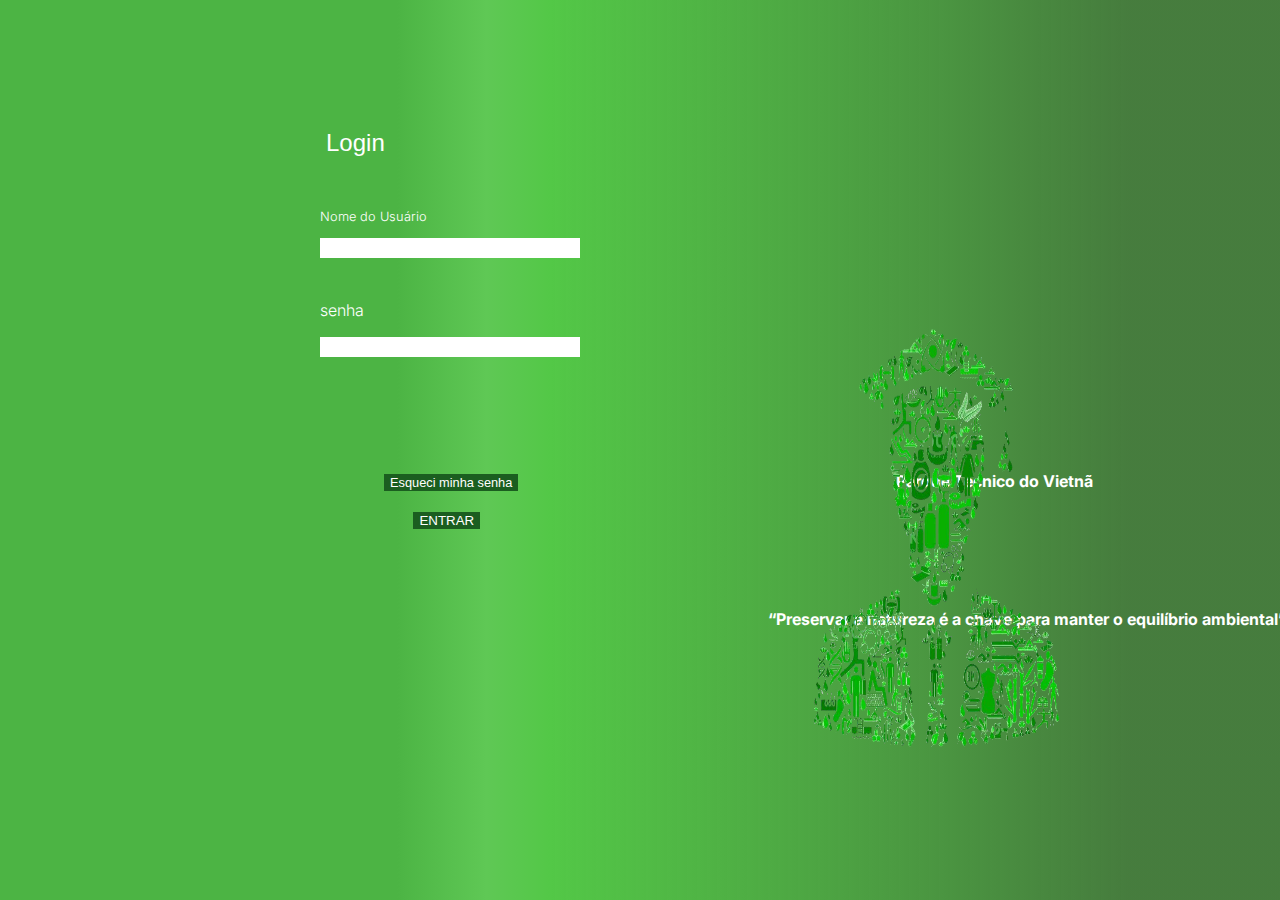
==== index.html @ 0c486274 "atualizando" ====
<!DOCTYPE html>
<html lang="en">

<head>
    <meta charset="UTF-8">
    <meta http-equiv="X-UA-Compatible" content="IE=edge">
    <link rel="stylesheet" href="css/sobre.css">
    <link href="https://fonts.googleapis.com/css2?family=Inter&family=Oswald:wght@500&display=swap" rel="stylesheet">
    <meta name="viewport" content="width=device-width, initial-scale=1.0">
    <title>Parque tecnico vietna</title>
</head>

<body>
    <section>
        <header id="ademar-vai-colocar"></header>
    </section>
    <section id="home"></section>
    <section id="tela-de-login-GABI " class="fundo">

        <button class="login-0 botao">Login</button>
        <article>
            <p class="usuario">Nome do Usuário</p>
            <input type="text" class="usuario-1">
            <p class="senha">senha</p>
            <input type="text" class="senha-1">
        </article>
        <article>
            <button class="esqueci-senha "> Esqueci minha senha</button>
        </article>
        <button class=" entrar-botao">ENTRAR</button>
        <article>
            <h1 class="logo-0">Parque Técnico do Vietnã</h1>
            <h2 class="logo-1">“Preservar a natureza é a chave para manter o equilíbrio ambiental”</h2>
        </article>
        <figure>
            <img class="imagem" src="IMG/logo-aluno.png">
        </figure>


    </section>
    <section id="tela-de-cadastro"></section>
    <section id="fale-conosco"></section>
    <section id="onde-estamos"></section>
    <section id="projetos/comentarios"></section>
    <section id="chat-online"></section>
    <section id="sobre"></section>


</body>



</html>
---- css/sobre.css ----
body {
    box-sizing: border-box;
    margin: 0;
    padding: 0;
    font-size: 100%;
    border: none;
    outline: none;
    font-family: inter;
    font-weight: 300;
    width: 100%;
    height: 100%;
    background: rgb(76, 180, 68);
    background: linear-gradient(90deg, rgba(76, 180, 68, 1) 31%, rgba(95, 200, 85, 1) 38%, rgba(83, 200, 71, 1) 43%, rgba(17, 87, 6, 0.7766456924566701) 88%);
    font-size: 16px;
}

.botao {
    background: rgb(76, 180, 68);
    border: none;
}

.login-0 {
    position: relative;
    left: 25vw;
    top: 10vw;
    font-size: 1.5rem;
    color: white;
}

.usuario {
    position: relative;
    top: 13vw;
    font-size: 1vw;
    color: white;
    left: 25%;
    width: 20%;
}

.usuario-1 {
    position: relative;
    top: 13vw;
    font-size: 1rem;
    color: black;
    border: none;
    left: 25%;
    width: 20%;
}


.senha {
    position: relative;
    top: 15vw;
    font-size: 1rem;
    color: white;
    border: none;
    left: 25%;
    width: 20%;
}

.senha-1 {
    position: relative;
    top: 15vw;
    font-size: 1rem;
    color: black;
    border: none;
    left: 25%;
    width: 20%;
}

.esqueci-senha {
    position: relative;
    left: 30vw;
    top: 34vh;
    font-size: 0.8rem;
    color: white;
    border: none;
    background-color: #1B5E20;

}

.entrar-botao {
    position: relative;
    left: 32.3vw;
    top: 36vh;
    color: white;
    border: none;
    background-color: #1B5E20;
}

.logo-0 {
    position: relative;
    left: 70vw;
    top: 20vw;
    font-size: 1rem;
    color: white;
}

.logo-1 {
    position: relative;
    left: 60vw;
    top: 40vh;
    font-size: 1rem;
    color: white;
}

.imagem {
    position: relative;
    left: 60vw;
    top: 2vh;
    width: 20vw;
    height: 50vh;
}
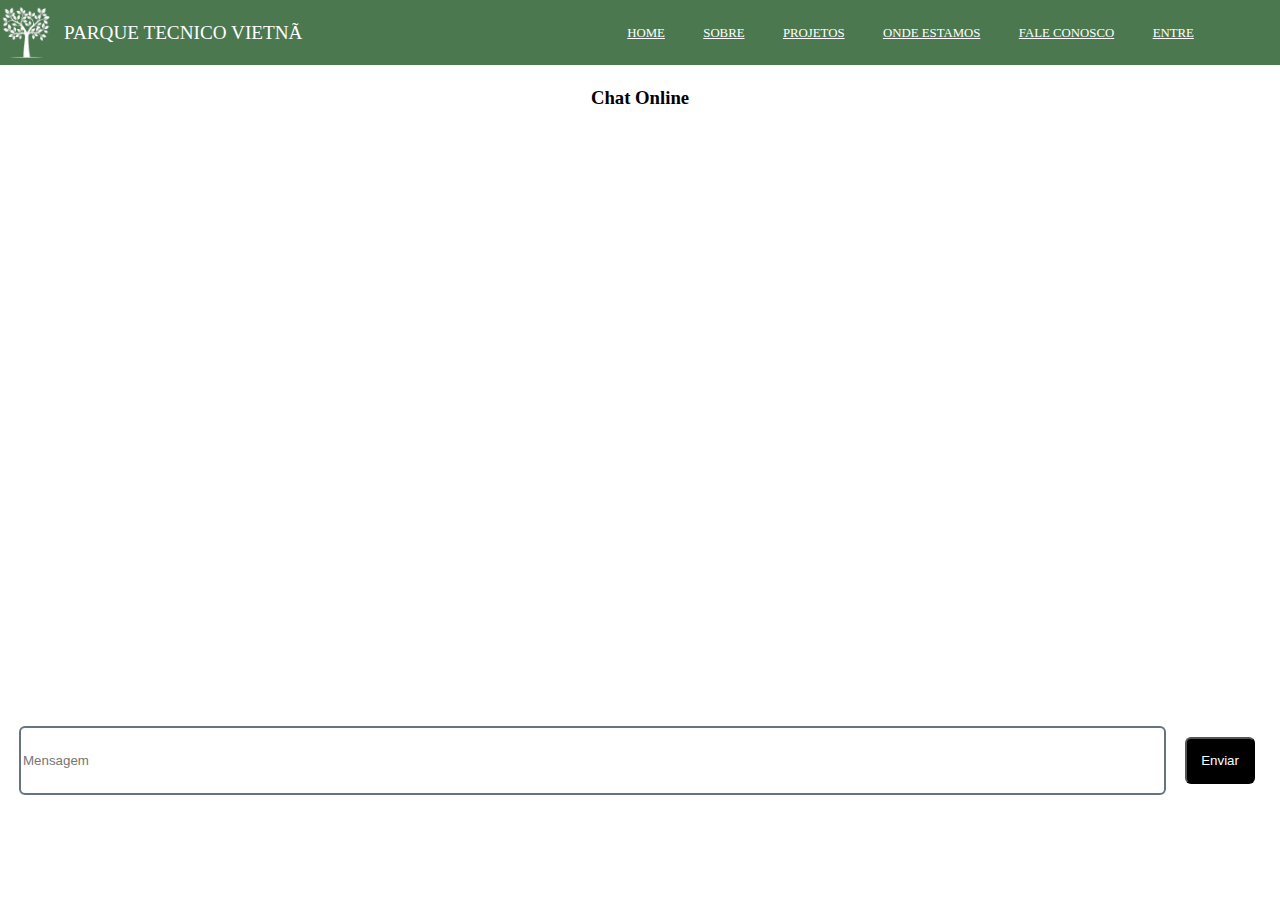
==== commit 0f9a6309: "chat online" ====
--- a/index.html
+++ b/index.html
@@ -1,53 +1,40 @@
 <!DOCTYPE html>
-<html lang="en">
+<html lang="pt-br">
 
 <head>
     <meta charset="UTF-8">
     <meta http-equiv="X-UA-Compatible" content="IE=edge">
-    <link rel="stylesheet" href="css/sobre.css">
-    <link href="https://fonts.googleapis.com/css2?family=Inter&family=Oswald:wght@500&display=swap" rel="stylesheet">
+    <link rel="stylesheet" href="css/index.css">
+    <link href="https://fonts.googleapis.com/css2?family=Inter&family=Montserrat&display=swap" rel="stylesheet">
     <meta name="viewport" content="width=device-width, initial-scale=1.0">
     <title>Parque tecnico vietna</title>
 </head>
-
 <body>
     <section>
-        <header id="ademar-vai-colocar"></header>
+        <header>
+            <nav>
+                <img class="logo-nav" src="IMG/logo-arvore.png">
+                <p class="txt-nav">PARQUE TECNICO VIETNÃ</p>
+                <p class="home-nav">HOME</p>
+                <p class="sobre-nav">SOBRE</p>
+                <p class="projetos-nav">PROJETOS</p>
+                <p class="onde-nav">ONDE ESTAMOS</p>
+                <p class="fale-nav">FALE CONOSCO</p>
+                <p class="cadastro-nav">ENTRE</p>
+            </nav>
+        </header>
     </section>
-    <section id="home"></section>
-    <section id="tela-de-login-GABI " class="fundo">
-
-        <button class="login-0 botao">Login</button>
-        <article>
-            <p class="usuario">Nome do Usuário</p>
-            <input type="text" class="usuario-1">
-            <p class="senha">senha</p>
-            <input type="text" class="senha-1">
+    <section id="chat-online">
+        <article class="header-chat">
+            <h1>Chat Online</h1>
         </article>
-        <article>
-            <button class="esqueci-senha "> Esqueci minha senha</button>
+        <article class="fundo-chat">    
         </article>
-        <button class=" entrar-botao">ENTRAR</button>
-        <article>
-            <h1 class="logo-0">Parque Técnico do Vietnã</h1>
-            <h2 class="logo-1">“Preservar a natureza é a chave para manter o equilíbrio ambiental”</h2>
+        <article class="barra-mensagem">
+            <input class="input-chat" type="text" placeholder="Mensagem">
+            <button class="enviar-chat">Enviar</button> 
         </article>
-        <figure>
-            <img class="imagem" src="IMG/logo-aluno.png">
-        </figure>
-
-
     </section>
-    <section id="tela-de-cadastro"></section>
-    <section id="fale-conosco"></section>
-    <section id="onde-estamos"></section>
-    <section id="projetos/comentarios"></section>
-    <section id="chat-online"></section>
     <section id="sobre"></section>
-
-
 </body>
-
-
-
 </html>--- a/css/index.css
+++ b/css/index.css
@@ -0,0 +1,136 @@
+body {
+    margin: 0%;
+    width: 100%;
+    height: 100%;
+    background-color:#ffffff;
+    /*background-color: #D2FAC3;*/
+}
+header {
+    width: 100vw;
+    height: 5vh;
+    background-color: #4B784F;
+}
+nav{    
+
+    background-color: #4B784F;
+    width: 100%;
+    display: flex;
+    position: fixed;
+    z-index: 99;
+    color: white;
+
+}
+.logo-nav
+{
+    width: 4vw;
+    left: 15px;
+}
+.txt-nav{
+    width: 30vw;
+    position: relative;
+    left: 1vw;
+    top: 0.2vw;
+    font-size: 1.5vw;
+}
+.home-nav
+{
+    position: relative;
+    top: 1vw;
+    left: 15vw;
+    font-size: 1vw;
+    text-decoration-line: underline;
+
+}
+.sobre-nav{
+    position: relative;
+    top: 1vw;
+    left: 18vw;
+    font-size: 1vw;
+    text-decoration-line: underline;
+
+}
+.projetos-nav
+{
+    position: relative;
+    top: 1vw;
+    left: 21vw;
+    font-size: 1vw;
+    text-decoration-line: underline;
+
+}
+.onde-nav{
+    position: relative;
+    top: 1vw;
+    left: 24vw;
+    font-size: 1vw;
+    text-decoration-line: underline;
+
+}
+.fale-nav
+{
+    position: relative;
+    top: 1vw;
+    left: 27vw;
+    font-size: 1vw;
+    text-decoration-line: underline;
+}
+.cadastro-nav{
+    position: relative;
+    top: 1vw;
+    left: 30vw;
+    font-size: 1vw;
+    text-decoration-line: underline;
+}
+#chat-online h1{
+    display: flex;
+    justify-content: space-around;
+}
+.chat-inicio{
+    justify-content: center;
+    display: flex;
+    
+}
+.fundo-chat{
+    display: flex;
+    height: 80.5vh;
+    width: 100%;
+    background-color: #ffffff;
+}
+.barra-mensagem{
+    display: flex;
+    flex-direction: row;
+    align-items: center;
+    padding: 12px 0px;
+    gap: 0px;
+    position: absolute;
+    width: 100vw;
+    height: 64px;
+    left: 0px;
+    top: 512px;
+}
+.input-chat{
+    width: 89vw;
+    height: 7vh;
+    margin: 19px;
+    border-radius: 6px; 
+    border-color: rgb(103, 115, 128);
+    border-style: solid;
+}
+.enviar-chat{
+    background: #000000;
+    border-radius: 6px;
+    color: #ffffff;
+    padding: 14px;
+}
+@media screen and (min-width: 601px){
+    
+    .header-chat h1{
+        margin-top: 42px;
+        font-size: 1.17em;  
+      }
+}
+@media screen and (min-width:1280px)and (min-height:800px){
+    .barra-mensagem{
+        top:716px;
+    }
+}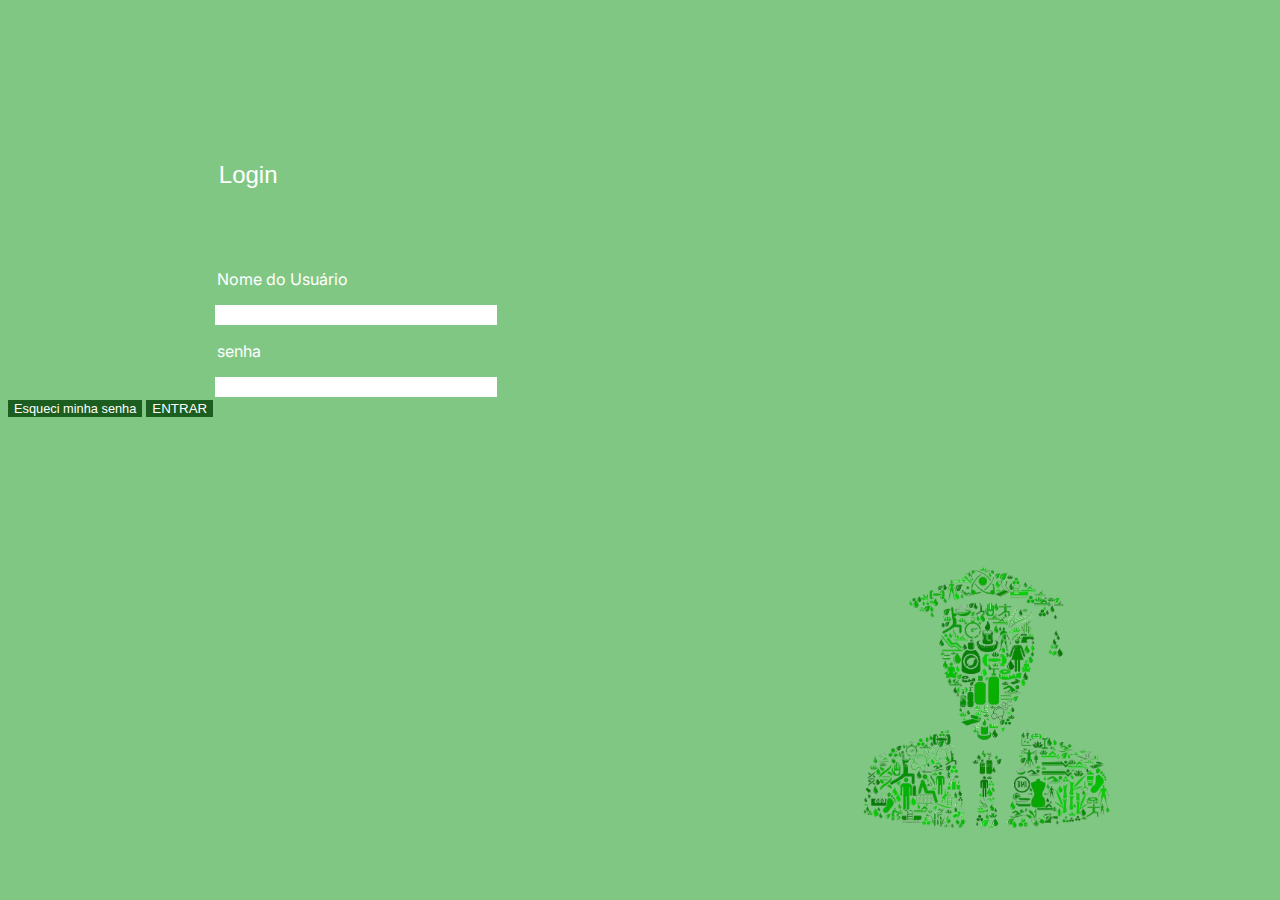
==== commit 08d5197b: "tentativas" ====
--- a/index.html
+++ b/index.html
@@ -1,40 +1,57 @@
 <!DOCTYPE html>
-<html lang="pt-br">
+<html lang="pt-BR">
 
 <head>
     <meta charset="UTF-8">
     <meta http-equiv="X-UA-Compatible" content="IE=edge">
-    <link rel="stylesheet" href="css/index.css">
-    <link href="https://fonts.googleapis.com/css2?family=Inter&family=Montserrat&display=swap" rel="stylesheet">
+    <link rel="stylesheet" href="css/sobre.css">
+    <link href="https://fonts.googleapis.com/css2?family=Inter&family=Oswald:wght@500&display=swap" rel="stylesheet">
     <meta name="viewport" content="width=device-width, initial-scale=1.0">
     <title>Parque tecnico vietna</title>
 </head>
+
 <body>
     <section>
-        <header>
-            <nav>
-                <img class="logo-nav" src="IMG/logo-arvore.png">
-                <p class="txt-nav">PARQUE TECNICO VIETNÃ</p>
-                <p class="home-nav">HOME</p>
-                <p class="sobre-nav">SOBRE</p>
-                <p class="projetos-nav">PROJETOS</p>
-                <p class="onde-nav">ONDE ESTAMOS</p>
-                <p class="fale-nav">FALE CONOSCO</p>
-                <p class="cadastro-nav">ENTRE</p>
-            </nav>
-        </header>
+        <header id="ademar-vai-colocar"></header>
     </section>
-    <section id="chat-online">
-        <article class="header-chat">
-            <h1>Chat Online</h1>
+
+
+
+    <section id="home"></section>
+    <section id="tela-de-login-GABI" class="fundo">
+        <article class="container-1">
+            <button class=" botao">Login</button>
         </article>
-        <article class="fundo-chat">    
+        <article class="container-2">
+            <p class="usuario">Nome do Usuário</p>
+            <input type="text" class="usuario-1">
+            <p class="senha">senha</p>
+            <input type="text" class="senha-1">
         </article>
-        <article class="barra-mensagem">
-            <input class="input-chat" type="text" placeholder="Mensagem">
-            <button class="enviar-chat">Enviar</button> 
+        <article class="container-">
+            <button class="esqueci-senha "> Esqueci minha senha</button>
+            <button class=" entrar-botao">ENTRAR</button>
         </article>
+        <!-- <article>
+             <h1 class="logo-0">Parque Técnico do Vietnã</h1>
+            <h2 class="logo-1">“Preservar a natureza é a chave para manter o equilíbrio ambiental”</h2>
+        </article>-->
+        <figure class="container-0">
+            <img class="img" src="IMG/logo-aluno.png">
+        </figure>
+
+
     </section>
+    <section id="tela-de-cadastro"></section>
+    <section id="fale-conosco"></section>
+    <section id="onde-estamos"></section>
+    <section id="projetos/comentarios"></section>
+    <section id="chat-online"></section>
     <section id="sobre"></section>
+
+
 </body>
+
+
+
 </html>--- a/css/sobre.css
+++ b/css/sobre.css
@@ -0,0 +1,124 @@
+body {
+    box-sizing: border-box;
+    font-family: inter;
+    background: #81C784;
+
+}
+
+.container-1 {
+    display: flex;
+    flex-direction: row;
+    align-items: center;
+    justify-content: center;
+
+}
+
+.botao {
+    background: #81C784;
+    border: none;
+    color: white;
+    font-size: 1.5rem;
+    margin-top: 12%;
+    margin-right: 62%;
+}
+
+.container-2 {
+    display: flex;
+    flex-direction: column;
+    align-items: center;
+    justify-content: center;
+    margin-top: 5%;
+    margin-right: 45%;
+}
+
+.usuario {
+    font-size: 1rem;
+    color: white;
+    width: 40%;
+}
+
+.usuario-1 {
+    font-size: 1rem;
+    color: black;
+    border: none;
+    width: 40%;
+}
+
+.senha {
+    font-size: 1rem;
+    color: white;
+    border: none;
+    width: 40%;
+}
+
+.senha-1 {
+    font-size: 1rem;
+    color: black;
+    border: none;
+    width: 40%;
+}
+
+.container-3 {
+    display: flex;
+    flex-direction: column;
+    align-items: center;
+    justify-content: center;
+
+}
+
+.esqueci-senha {
+
+    left: 30vw;
+    top: 34vh;
+    font-size: 0.8rem;
+    color: white;
+    border: none;
+    background-color: #1B5E20;
+
+}
+
+.entrar-botao {
+
+    left: 23.5vw;
+    top: 39vh;
+    color: white;
+    border: none;
+    background-color: #1B5E20;
+}
+
+.logo-0 {
+
+    left: 70vw;
+    top: 20vw;
+    font-size: 1rem;
+    color: white;
+}
+
+.logo-1 {
+
+    left: 60vw;
+    top: 40vh;
+    font-size: 1rem;
+    color: white;
+}
+
+.container-0 {
+    display: flex;
+    flex-direction: row;
+    justify-content: flex-end;
+    align-items: center;
+}
+
+.img {
+    margin-top: 10%;
+    margin-right: 10%;
+    width: 20vw;
+
+}
+
+/*MOBILE
+@media(max-width:375px) {
+    .container-0 {
+        justify-content: center;
+    }
+}*/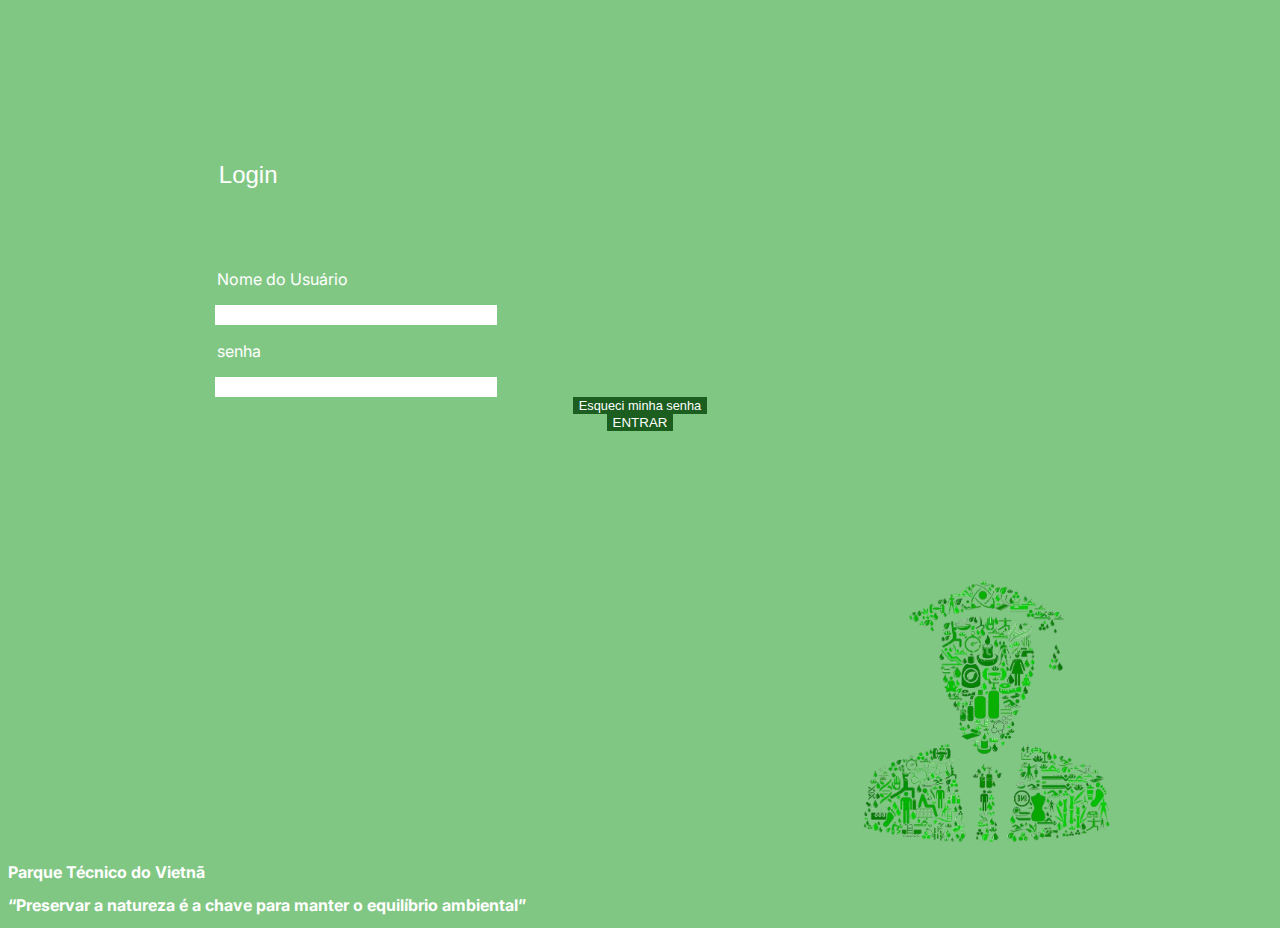
==== commit bd7839b5: ",,," ====
--- a/index.html
+++ b/index.html
@@ -18,27 +18,33 @@
 
 
     <section id="home"></section>
-    <section id="tela-de-login-GABI" class="fundo">
+    <section id="tela-de-login-GABI">
+
         <article class="container-1">
             <button class=" botao">Login</button>
         </article>
+
         <article class="container-2">
             <p class="usuario">Nome do Usuário</p>
             <input type="text" class="usuario-1">
             <p class="senha">senha</p>
             <input type="text" class="senha-1">
         </article>
-        <article class="container-">
+
+        <article class="container-3">
             <button class="esqueci-senha "> Esqueci minha senha</button>
             <button class=" entrar-botao">ENTRAR</button>
         </article>
-        <!-- <article>
-             <h1 class="logo-0">Parque Técnico do Vietnã</h1>
-            <h2 class="logo-1">“Preservar a natureza é a chave para manter o equilíbrio ambiental”</h2>
-        </article>-->
+
         <figure class="container-0">
             <img class="img" src="IMG/logo-aluno.png">
         </figure>
+
+        <article class="container-4">
+            <h1 class="logo-0">Parque Técnico do Vietnã</h1>
+            <h2 class="logo-1">“Preservar a natureza é a chave para manter o equilíbrio ambiental”</h2>
+        </article>
+
 
 
     </section>
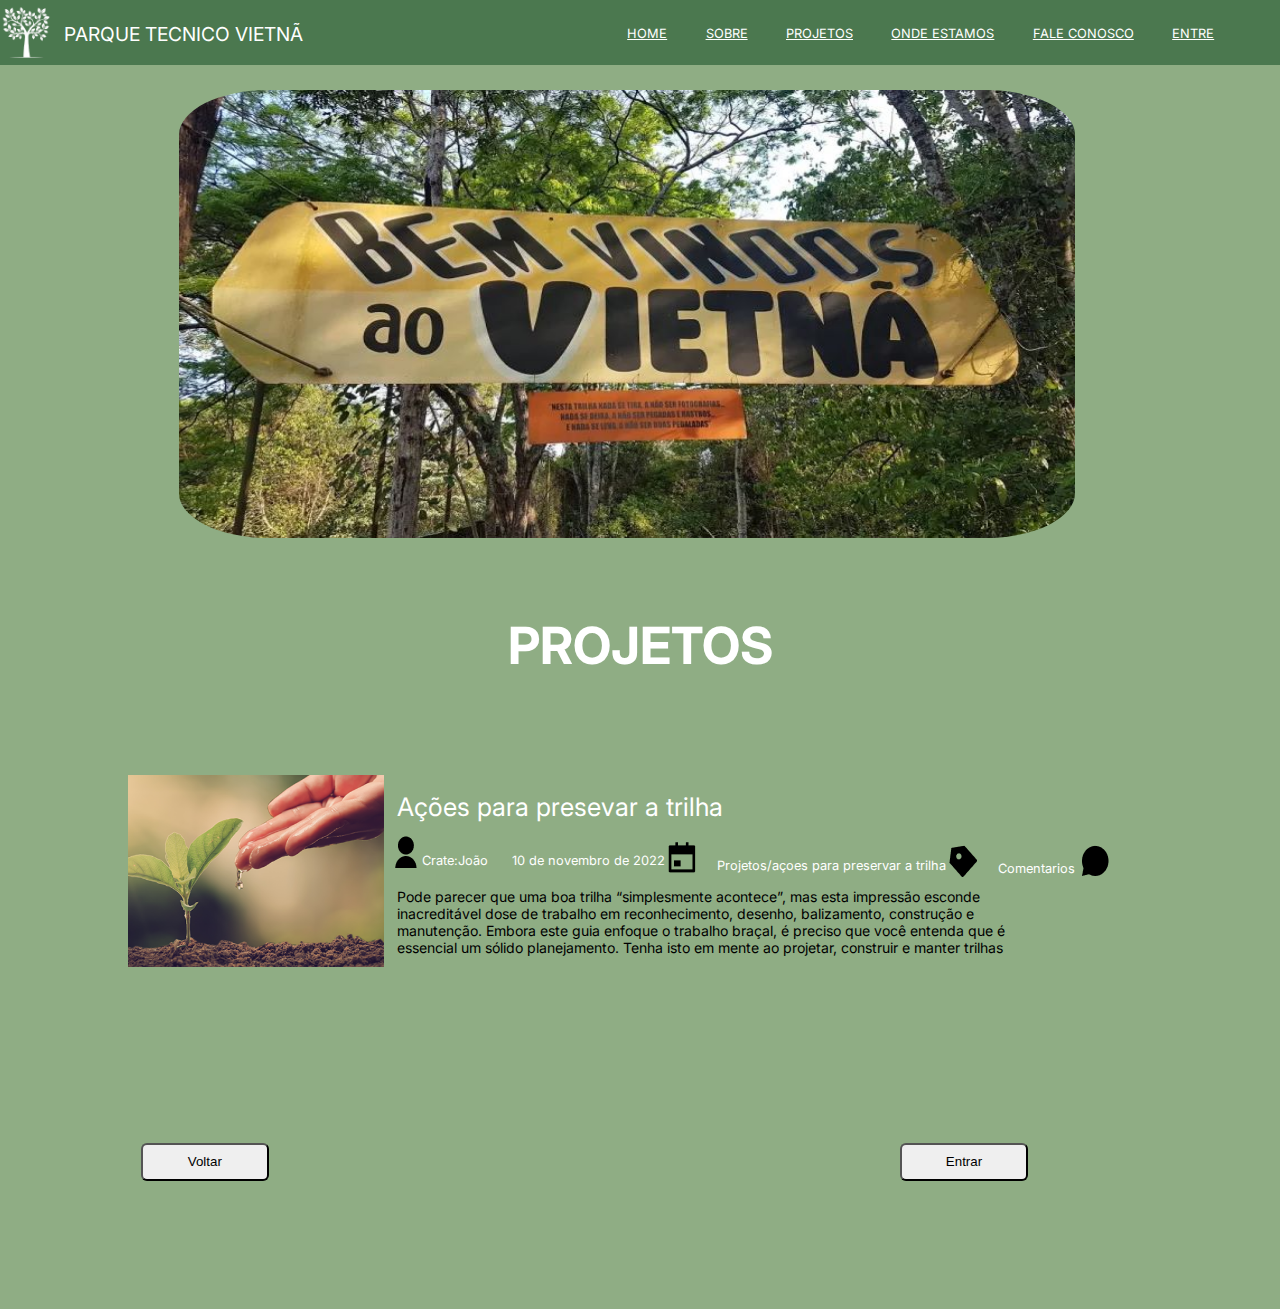
==== commit 75bce05e: "commit att" ====
--- a/index.html
+++ b/index.html
@@ -1,63 +1,63 @@
 <!DOCTYPE html>
-<html lang="pt-BR">
+<html lang="en">
 
 <head>
     <meta charset="UTF-8">
     <meta http-equiv="X-UA-Compatible" content="IE=edge">
-    <link rel="stylesheet" href="css/sobre.css">
-    <link href="https://fonts.googleapis.com/css2?family=Inter&family=Oswald:wght@500&display=swap" rel="stylesheet">
+    <link rel="stylesheet" href="css/index.css">
+    <link href="https://fonts.googleapis.com/css2?family=Inter&family=Montserrat&display=swap" rel="stylesheet">
     <meta name="viewport" content="width=device-width, initial-scale=1.0">
     <title>Parque tecnico vietna</title>
 </head>
 
 <body>
     <section>
-        <header id="ademar-vai-colocar"></header>
+        <header>
+            <nav>
+                <img class="logo-nav" src="/IMG/logo-arvore.png">
+                <p class="txt-nav">PARQUE TECNICO VIETNÃ</p>
+                <p class="home-nav">HOME</p>
+                <p class="sobre-nav">SOBRE</p>
+                <p class="projetos-nav">PROJETOS</p>
+                <p class="onde-nav">ONDE ESTAMOS</p>
+                <p class="fale-nav">FALE CONOSCO</p>
+                <p class="cadastro-nav">ENTRE</p>
+            </nav>
+        </header>
     </section>
-
-
-
-    <section id="home"></section>
-    <section id="tela-de-login-GABI">
-
-        <article class="container-1">
-            <button class=" botao">Login</button>
-        </article>
-
-        <article class="container-2">
-            <p class="usuario">Nome do Usuário</p>
-            <input type="text" class="usuario-1">
-            <p class="senha">senha</p>
-            <input type="text" class="senha-1">
-        </article>
-
-        <article class="container-3">
-            <button class="esqueci-senha "> Esqueci minha senha</button>
-            <button class=" entrar-botao">ENTRAR</button>
-        </article>
-
-        <figure class="container-0">
-            <img class="img" src="IMG/logo-aluno.png">
-        </figure>
-
-        <article class="container-4">
-            <h1 class="logo-0">Parque Técnico do Vietnã</h1>
-            <h2 class="logo-1">“Preservar a natureza é a chave para manter o equilíbrio ambiental”</h2>
-        </article>
-
-
-
+    <section id="home">
+        <img class="home-logo" src="IMG/bem-vindos-parque.jpg">
     </section>
+    <section id="tela-de-login"></section>
     <section id="tela-de-cadastro"></section>
     <section id="fale-conosco"></section>
     <section id="onde-estamos"></section>
-    <section id="projetos/comentarios"></section>
+    <section id="projetos/comentarios">
+        <h1 class="titulo-pro">PROJETOS</h1>
+        <img class="ex-pro" src="IMG/ex-projeto.png">
+        <p class="proj-ti">Ações para presevar a trilha</p>
+    
+        <img class="icon1-pro" src="IMG/icon-user.png">
+        <p class="create">Crate:João</p>
+        <p class="date">10 de novembro de 2022</p>
+        <img class="calendario" src="IMG/icon-calendario.png">
+        <p class="projetos-pro">Projetos/açoes para preservar a trilha</p>
+        <img class="etiqueta" src="IMG/icon_price.png">
+        <p class="comentarios-pro">Comentarios</p>
+        <img class="Icon-coment" src="IMG/icon-comentario.png">
+        <p class="texto-pro">Pode parecer que uma boa trilha “simplesmente acontece”, mas esta impressão esconde inacreditável dose
+            de trabalho em reconhecimento, desenho, balizamento, construção e manutenção. Embora este guia
+            enfoque o trabalho braçal, é preciso que você entenda
+            que é essencial um sólido planejamento. Tenha isto em
+            mente ao projetar, construir e manter trilhas</p>
+
+        <button class="Voltar-pro">Voltar</button>
+        <button class="entrar-pro">Entrar</button>
+        
+    </section>
     <section id="chat-online"></section>
     <section id="sobre"></section>
 
 
 </body>
 
-
-
-</html>--- a/css/index.css
+++ b/css/index.css
@@ -0,0 +1,191 @@
+body{
+    margin: 0%;
+    padding: 0%;
+    width: 100%;
+    height: 100%;
+    background-color: #8fad84;
+    font-size: 16px;
+    font-family: 'Inter';
+}
+h1{
+    font-size: 4vw;
+    color: white;
+}
+p{
+    color: white;
+}
+nav{    
+
+    background-color: #4B784F;
+    width: 100%;
+    display: flex;
+    position: fixed;
+    z-index: 99;
+    color: white;
+
+}
+.logo-nav
+{
+    width: 4vw;
+    left: 15px;
+}
+.txt-nav{
+    width: 30vw;
+    position: relative;
+    left: 1vw;
+    top: 0.2vw;
+    font-size: 1.5vw;
+}
+.home-nav
+{
+    position: relative;
+    top: 1vw;
+    left: 15vw;
+    font-size: 1vw;
+    text-decoration-line: underline;
+
+}
+.sobre-nav{
+    position: relative;
+    top: 1vw;
+    left: 18vw;
+    font-size: 1vw;
+    text-decoration-line: underline;
+
+}
+.projetos-nav
+{
+    position: relative;
+    top: 1vw;
+    left: 21vw;
+    font-size: 1vw;
+    text-decoration-line: underline;
+
+}
+.onde-nav{
+    position: relative;
+    top: 1vw;
+    left: 24vw;
+    font-size: 1vw;
+    text-decoration-line: underline;
+
+}
+.fale-nav
+{
+    position: relative;
+    top: 1vw;
+    left: 27vw;
+    font-size: 1vw;
+    text-decoration-line: underline;
+}
+.cadastro-nav{
+    position: relative;
+    top: 1vw;
+    left: 30vw;
+    font-size: 1vw;
+    text-decoration-line: underline;
+}
+.home-logo{
+    position: relative;
+    width: 70vw;
+    height: 35vw;
+    top: 7vw;
+    left: 14vw;
+    border-radius: 10%;
+}
+.titulo-pro{
+    position: relative;
+    top: 10vw;
+    text-align: center;
+    
+}
+
+.ex-pro
+{
+    position: relative;
+    width: 20vw;
+    height: 15vw;
+    top: 15vw;
+    left: 10vw;
+
+}
+.proj-ti{
+    position:relative;
+    top: -1vw;
+    left: 31vw;
+    font-size: 2vw;
+    color: white;
+    
+}
+.icon1-pro{
+    position: relative;
+    top: -2vw;
+    left: 30.5vw;
+    font-size: 1vw;
+}
+.create{
+    position: relative;
+    top: -4.8vw;
+    left: 33vw;
+    font-size: 1vw;
+}
+.date{
+    position: relative;
+    top: -7vw;
+    left: 40vw;
+    font-size: 1vw;
+}
+.calendario{
+    position: relative;
+    top: -10.2vw;
+    left: 52vw;
+    font-size: 1vw;
+}
+.projetos-pro{
+    position: relative;
+    top: -13vw;
+    left: 56vw;
+    font-size: 1vw;
+}
+.etiqueta{
+    position: relative;
+    top: -16.4vw;
+    left: 74vw;
+    font-size: 1vw;
+}
+.comentarios-pro{
+    position: relative;
+    top: -19.1vw;
+    left: 78vw;
+    font-size: 1vw;
+}
+.Icon-coment{
+    position: relative;
+    top: -22.5vw;
+    left: 84vw;
+    font-size: 1vw;
+}
+.texto-pro{
+    position: relative;
+    top: -23.5vw;
+    left: 31vw;
+    font-size: 1.1vw;
+    width: 48vw;
+    color: black;
+}
+.Voltar-pro{
+    position: relative;
+    left: 11vw;
+    top: -10vw;
+    height: 3vw;
+    width: 10vw;
+    border-radius: 6px;
+}
+.entrar-pro{
+    position: relative;
+    left: 60vw;
+    top: -10vw;
+    height: 3vw;
+    width: 10vw;
+    border-radius: 6px;
+}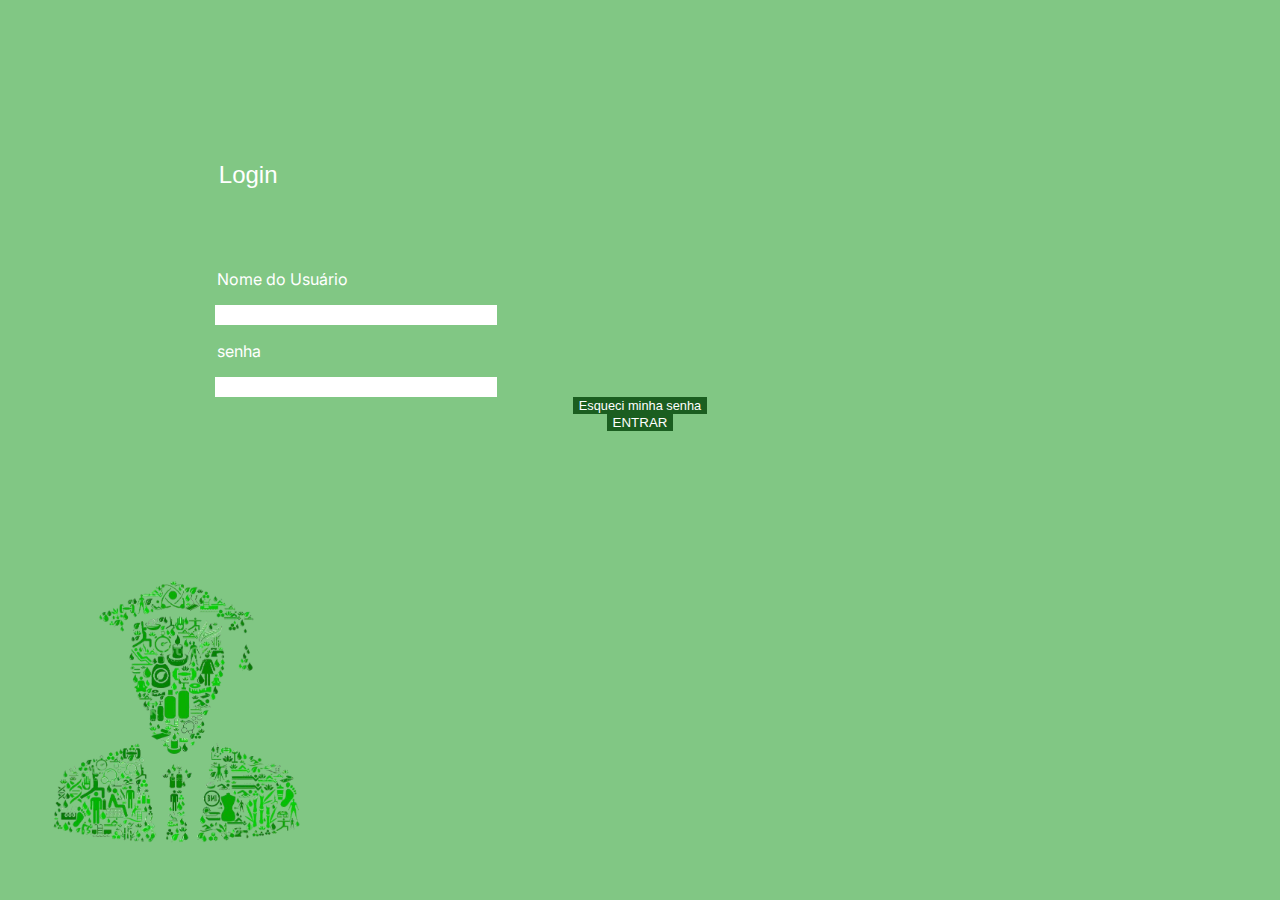
==== commit 8bf8e2ad: "FINALIZANDO" ====
--- a/index.html
+++ b/index.html
@@ -1,63 +1,63 @@
 <!DOCTYPE html>
-<html lang="en">
+<html lang="pt-BR">
 
 <head>
     <meta charset="UTF-8">
     <meta http-equiv="X-UA-Compatible" content="IE=edge">
-    <link rel="stylesheet" href="css/index.css">
-    <link href="https://fonts.googleapis.com/css2?family=Inter&family=Montserrat&display=swap" rel="stylesheet">
+    <link rel="stylesheet" href="css/sobre.css">
+    <link href="https://fonts.googleapis.com/css2?family=Inter&family=Oswald:wght@500&display=swap" rel="stylesheet">
     <meta name="viewport" content="width=device-width, initial-scale=1.0">
     <title>Parque tecnico vietna</title>
 </head>
 
 <body>
     <section>
-        <header>
-            <nav>
-                <img class="logo-nav" src="/IMG/logo-arvore.png">
-                <p class="txt-nav">PARQUE TECNICO VIETNÃ</p>
-                <p class="home-nav">HOME</p>
-                <p class="sobre-nav">SOBRE</p>
-                <p class="projetos-nav">PROJETOS</p>
-                <p class="onde-nav">ONDE ESTAMOS</p>
-                <p class="fale-nav">FALE CONOSCO</p>
-                <p class="cadastro-nav">ENTRE</p>
-            </nav>
-        </header>
+        <header id="ademar-vai-colocar"></header>
     </section>
-    <section id="home">
-        <img class="home-logo" src="IMG/bem-vindos-parque.jpg">
+
+
+
+    <section id="home"></section>
+    <section id="tela-de-login-GABI">
+
+        <article class="container-1">
+            <button class=" botao">Login</button>
+        </article>
+
+        <article class="container-2">
+            <p class="usuario">Nome do Usuário</p>
+            <input type="text" class="usuario-1">
+            <p class="senha">senha</p>
+            <input type="text" class="senha-1">
+        </article>
+
+        <article class="container-3">
+            <button class="esqueci-senha "> Esqueci minha senha</button>
+            <button class=" entrar-botao">ENTRAR</button>
+        </article>
+
+        <figure>
+            <img class="img" src="IMG/logo-aluno.png">
+        </figure>
+
+        <!--<article class="container-4">
+            <h1 class="logo-0">Parque Técnico do Vietnã</h1>
+            <h2 class="logo-1">“Preservar a natureza é a chave para manter o equilíbrio ambiental”</h2>
+        </article>-->
+
+
+
     </section>
-    <section id="tela-de-login"></section>
     <section id="tela-de-cadastro"></section>
     <section id="fale-conosco"></section>
     <section id="onde-estamos"></section>
-    <section id="projetos/comentarios">
-        <h1 class="titulo-pro">PROJETOS</h1>
-        <img class="ex-pro" src="IMG/ex-projeto.png">
-        <p class="proj-ti">Ações para presevar a trilha</p>
-    
-        <img class="icon1-pro" src="IMG/icon-user.png">
-        <p class="create">Crate:João</p>
-        <p class="date">10 de novembro de 2022</p>
-        <img class="calendario" src="IMG/icon-calendario.png">
-        <p class="projetos-pro">Projetos/açoes para preservar a trilha</p>
-        <img class="etiqueta" src="IMG/icon_price.png">
-        <p class="comentarios-pro">Comentarios</p>
-        <img class="Icon-coment" src="IMG/icon-comentario.png">
-        <p class="texto-pro">Pode parecer que uma boa trilha “simplesmente acontece”, mas esta impressão esconde inacreditável dose
-            de trabalho em reconhecimento, desenho, balizamento, construção e manutenção. Embora este guia
-            enfoque o trabalho braçal, é preciso que você entenda
-            que é essencial um sólido planejamento. Tenha isto em
-            mente ao projetar, construir e manter trilhas</p>
-
-        <button class="Voltar-pro">Voltar</button>
-        <button class="entrar-pro">Entrar</button>
-        
-    </section>
+    <section id="projetos/comentarios"></section>
     <section id="chat-online"></section>
     <section id="sobre"></section>
 
 
 </body>
 
+
+
+</html>--- a/css/sobre.css
+++ b/css/sobre.css
@@ -0,0 +1,124 @@
+body {
+    box-sizing: border-box;
+    font-family: inter;
+    background: #81C784;
+
+}
+
+.container-1 {
+    display: flex;
+    flex-direction: row;
+    align-items: center;
+    justify-content: center;
+
+}
+
+.botao {
+    background: #81C784;
+    border: none;
+    color: white;
+    font-size: 1.5rem;
+    margin-top: 12%;
+    margin-right: 62%;
+}
+
+.container-2 {
+    display: flex;
+    flex-direction: column;
+    align-items: center;
+    justify-content: center;
+    margin-top: 5%;
+    margin-right: 45%;
+}
+
+.usuario {
+    font-size: 1rem;
+    color: white;
+    width: 40%;
+}
+
+.usuario-1 {
+    font-size: 1rem;
+    color: black;
+    border: none;
+    width: 40%;
+}
+
+.senha {
+    font-size: 1rem;
+    color: white;
+    border: none;
+    width: 40%;
+}
+
+.senha-1 {
+    font-size: 1rem;
+    color: black;
+    border: none;
+    width: 40%;
+}
+
+.container-3 {
+    display: flex;
+    flex-direction: column;
+    align-items: center;
+    justify-content: center;
+
+}
+
+.esqueci-senha {
+
+    left: 30vw;
+    top: 34vh;
+    font-size: 0.8rem;
+    color: white;
+    border: none;
+    background-color: #1B5E20;
+
+}
+
+.entrar-botao {
+
+    left: 23.5vw;
+    top: 39vh;
+    color: white;
+    border: none;
+    background-color: #1B5E20;
+}
+
+.logo-0 {
+
+    left: 70vw;
+    top: 20vw;
+    font-size: 1rem;
+    color: white;
+}
+
+.logo-1 {
+
+    left: 60vw;
+    top: 40vh;
+    font-size: 1rem;
+    color: white;
+}
+
+.container-0 {
+    display: flex;
+    flex-direction: row;
+    justify-content: flex-end;
+    align-items: center;
+}
+
+.img {
+    margin-top: 10%;
+    margin-right: 10%;
+    width: 20vw;
+
+}
+
+/*MOBILE
+@media(max-width:375px) {
+    .container-0 {
+        justify-content: center;
+    }
+}*/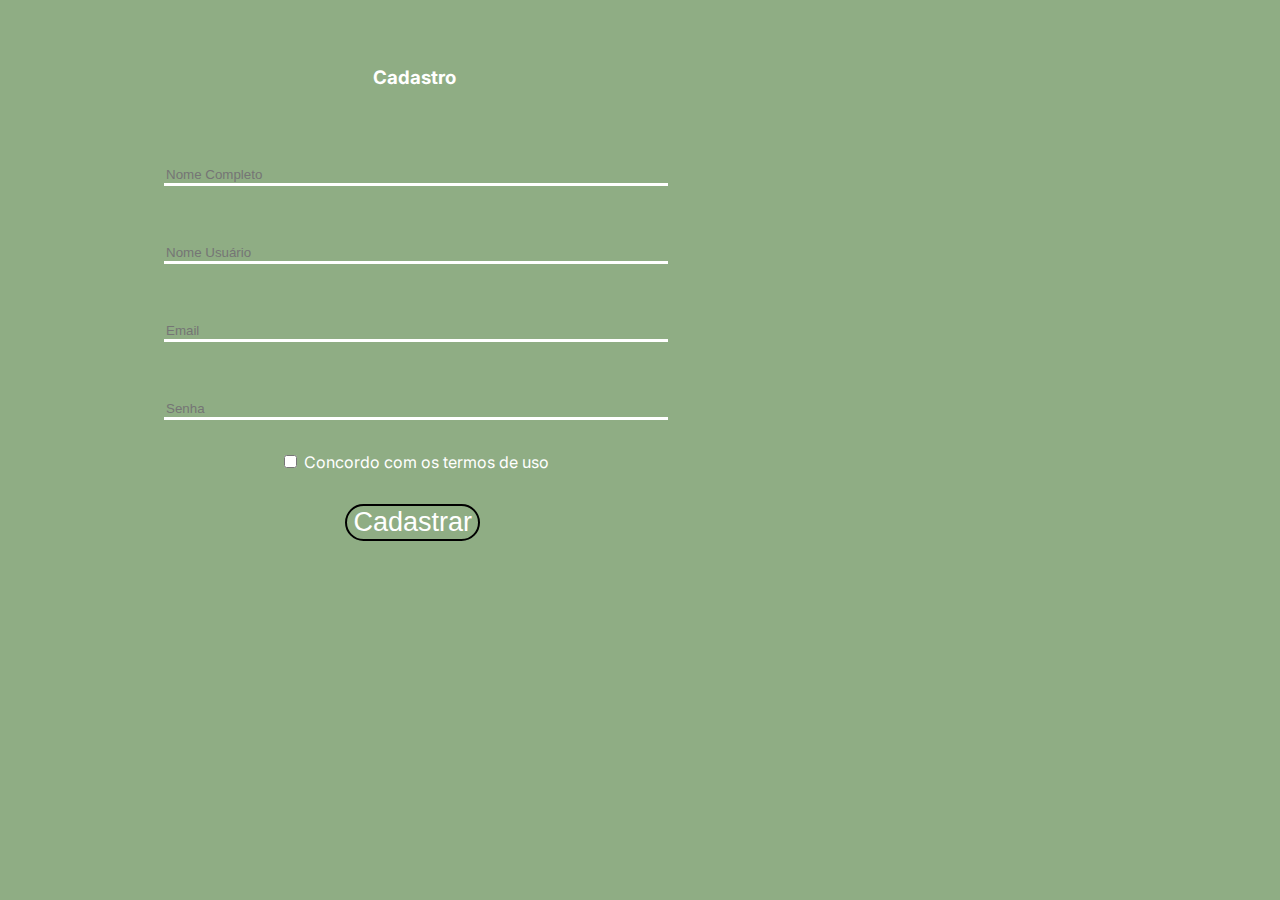
==== commit 55cc0fab: "tela cadastro finalizado" ====
--- a/index.html
+++ b/index.html
@@ -1,63 +1,34 @@
 <!DOCTYPE html>
-<html lang="pt-BR">
+<html lang="pt-br">
 
 <head>
     <meta charset="UTF-8">
     <meta http-equiv="X-UA-Compatible" content="IE=edge">
-    <link rel="stylesheet" href="css/sobre.css">
-    <link href="https://fonts.googleapis.com/css2?family=Inter&family=Oswald:wght@500&display=swap" rel="stylesheet">
+    <link rel="stylesheet" href="css/index.css">
+    <link href="https://fonts.googleapis.com/css2?family=Inter&family=Montserrat&display=swap" rel="stylesheet">
     <meta name="viewport" content="width=device-width, initial-scale=1.0">
     <title>Parque tecnico vietna</title>
 </head>
-
 <body>
-    <section>
-        <header id="ademar-vai-colocar"></header>
+    <section id="telaCadastro">
+        <h3 class="white">Cadastro</h3>
+        <article class="input-Cadastro">
+            <input type="text" id="inputCadastro" title="NomeCompleto" name="email" placeholder="Nome Completo">
+        </article>
+        <article class="input-Cadastro">
+            <input type="text" id="inputCadastro" title="NomeUsuário" name="email" placeholder="Nome Usuário">
+        </article>
+        <article class="input-Cadastro">
+            <input type="email" id="inputCadastro" title="E-mail" name="email" placeholder="Email">
+        </article>
+        <article class="input-Cadastro">
+            <input type="password" id="inputCadastro" title="senha" name="email" placeholder="Senha">
+        </article>
+        <article class="checkbox-cadastro">
+        <input type="checkbox" id="vehicle3" name="vehicle3" placeholder="Boat">
+        <label class="white" for="vehicle3">Concordo com os termos de uso</label>
+        </article>
+        <button class="btn-cadastrar">Cadastrar</button>
     </section>
-
-
-
-    <section id="home"></section>
-    <section id="tela-de-login-GABI">
-
-        <article class="container-1">
-            <button class=" botao">Login</button>
-        </article>
-
-        <article class="container-2">
-            <p class="usuario">Nome do Usuário</p>
-            <input type="text" class="usuario-1">
-            <p class="senha">senha</p>
-            <input type="text" class="senha-1">
-        </article>
-
-        <article class="container-3">
-            <button class="esqueci-senha "> Esqueci minha senha</button>
-            <button class=" entrar-botao">ENTRAR</button>
-        </article>
-
-        <figure>
-            <img class="img" src="IMG/logo-aluno.png">
-        </figure>
-
-        <!--<article class="container-4">
-            <h1 class="logo-0">Parque Técnico do Vietnã</h1>
-            <h2 class="logo-1">“Preservar a natureza é a chave para manter o equilíbrio ambiental”</h2>
-        </article>-->
-
-
-
-    </section>
-    <section id="tela-de-cadastro"></section>
-    <section id="fale-conosco"></section>
-    <section id="onde-estamos"></section>
-    <section id="projetos/comentarios"></section>
-    <section id="chat-online"></section>
-    <section id="sobre"></section>
-
-
 </body>
-
-
-
 </html>--- a/css/index.css
+++ b/css/index.css
@@ -0,0 +1,47 @@
+body {
+    font-family:'inter' ;
+    font-size: 16px;
+    margin: 0%;
+    width: 100%;
+    height: 100%;
+    background-color:#8fad84;
+}
+.white{
+    color:white;
+}
+#telaCadastro{
+    display: flex;
+    flex-direction: column;
+    width: 508px;
+    padding-left: 160px;
+    align-items: center;
+}
+#telaCadastro h3{
+    text-align: center;
+    margin-top: 66px;
+}
+.input-Cadastro {
+    width: 500px;
+    position: relative;
+}
+.input-Cadastro #inputCadastro { 
+    border: none;
+    margin-top: 58px;
+    background-color: transparent;
+    border-bottom: 3px solid white;
+    width: 500px;
+}
+.checkbox-cadastro{
+    align-items: center;
+    margin-top: 32px;
+}
+.btn-cadastrar{
+    display: flex;
+    margin-left: -0.5%;
+    background-color: #8fad84;
+    color:white;
+    border: 2px solid black;
+    border-radius: 45px;
+    margin-top: 32px;
+    font-size: 27px;
+}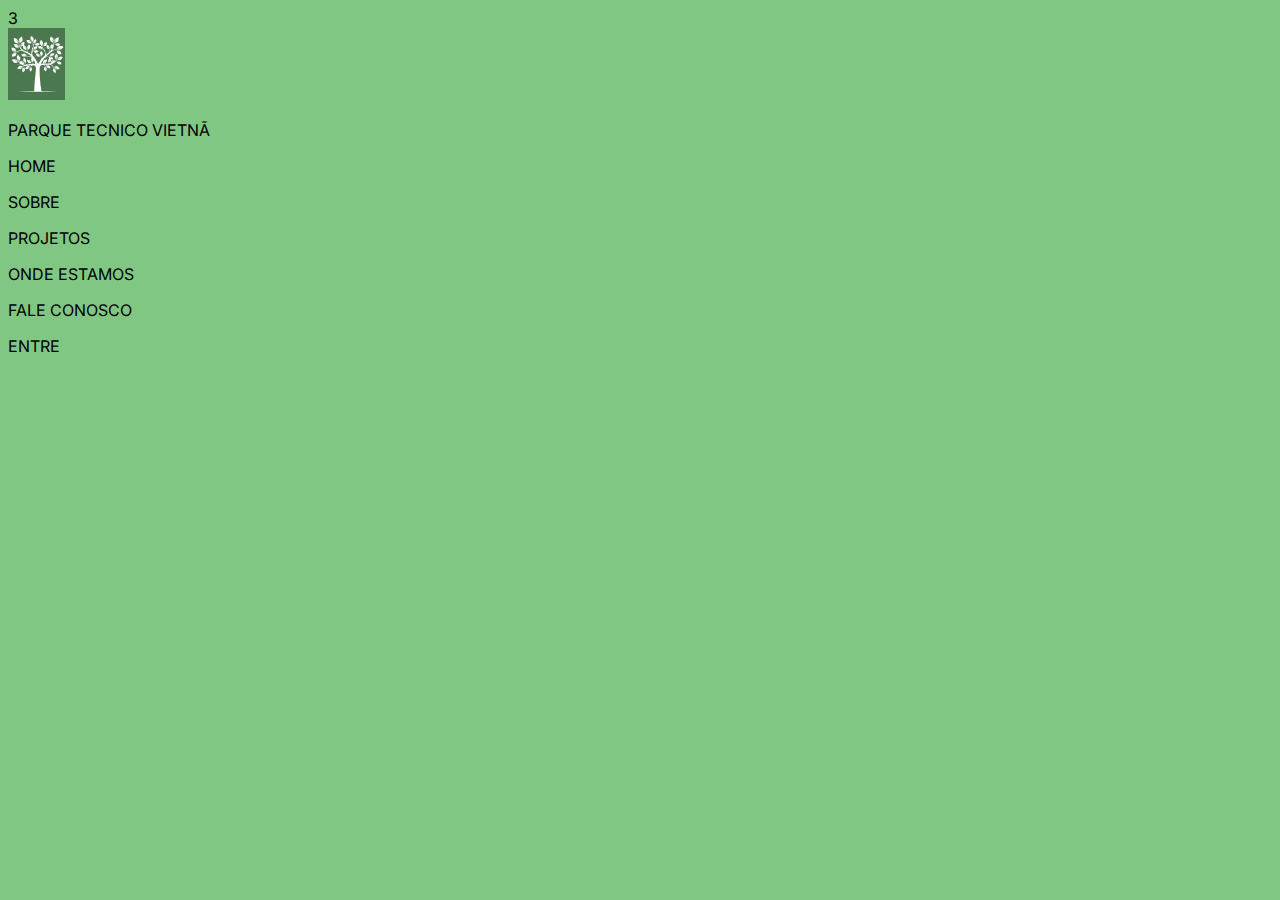
==== commit 4c7782e3: "primeiro commit" ====
--- a/index.html
+++ b/index.html
@@ -1,34 +1,37 @@
 <!DOCTYPE html>
 <html lang="pt-br">
+
 
 <head>
     <meta charset="UTF-8">
     <meta http-equiv="X-UA-Compatible" content="IE=edge">
-    <link rel="stylesheet" href="css/index.css">
-    <link href="https://fonts.googleapis.com/css2?family=Inter&family=Montserrat&display=swap" rel="stylesheet">
+    <link rel="stylesheet" href="css/sobre.css">
+    <link href="https://fonts.googleapis.com/css2?family=Inter&family=Montserrat&display=swap" rel="stylesheet">3
     <meta name="viewport" content="width=device-width, initial-scale=1.0">
+    <script src="index.js"></script>
     <title>Parque tecnico vietna</title>
 </head>
+
 <body>
-    <section id="telaCadastro">
-        <h3 class="white">Cadastro</h3>
-        <article class="input-Cadastro">
-            <input type="text" id="inputCadastro" title="NomeCompleto" name="email" placeholder="Nome Completo">
-        </article>
-        <article class="input-Cadastro">
-            <input type="text" id="inputCadastro" title="NomeUsuário" name="email" placeholder="Nome Usuário">
-        </article>
-        <article class="input-Cadastro">
-            <input type="email" id="inputCadastro" title="E-mail" name="email" placeholder="Email">
-        </article>
-        <article class="input-Cadastro">
-            <input type="password" id="inputCadastro" title="senha" name="email" placeholder="Senha">
-        </article>
-        <article class="checkbox-cadastro">
-        <input type="checkbox" id="vehicle3" name="vehicle3" placeholder="Boat">
-        <label class="white" for="vehicle3">Concordo com os termos de uso</label>
-        </article>
-        <button class="btn-cadastrar">Cadastrar</button>
+    <section id="esqueceu a senha">
+        <header>
+            <nav>
+                <img class="logo-nav" src="/IMG/logo-arvore.png">
+                <p class="txt-nav">PARQUE TECNICO VIETNÃ</p>
+                <p class="home-nav">HOME</p>
+                <p class="sobre-nav">SOBRE</p>
+                <p class="projetos-nav">PROJETOS</p>
+                <p class="onde-nav">ONDE ESTAMOS</p>
+                <p class="fale-nav">FALE CONOSCO</p>
+                <p class="cadastro-nav">ENTRE</p>
+            </nav>
+        </header>
     </section>
+    
+
+    </section>
+
+
 </body>
+
 </html>--- a/css/sobre.css
+++ b/css/sobre.css
@@ -0,0 +1,124 @@
+body {
+    box-sizing: border-box;
+    font-family: inter;
+    background: #81C784;
+
+}
+
+.container-1 {
+    display: flex;
+    flex-direction: row;
+    align-items: center;
+    justify-content: center;
+
+}
+
+.botao {
+    background: #81C784;
+    border: none;
+    color: white;
+    font-size: 1.5rem;
+    margin-top: 12%;
+    margin-right: 62%;
+}
+
+.container-2 {
+    display: flex;
+    flex-direction: column;
+    align-items: center;
+    justify-content: center;
+    margin-top: 5%;
+    margin-right: 45%;
+}
+
+.usuario {
+    font-size: 1rem;
+    color: white;
+    width: 40%;
+}
+
+.usuario-1 {
+    font-size: 1rem;
+    color: black;
+    border: none;
+    width: 40%;
+}
+
+.senha {
+    font-size: 1rem;
+    color: white;
+    border: none;
+    width: 40%;
+}
+
+.senha-1 {
+    font-size: 1rem;
+    color: black;
+    border: none;
+    width: 40%;
+}
+
+.container-3 {
+    display: flex;
+    flex-direction: column;
+    align-items: center;
+    justify-content: center;
+
+}
+
+.esqueci-senha {
+
+    left: 30vw;
+    top: 34vh;
+    font-size: 0.8rem;
+    color: white;
+    border: none;
+    background-color: #1B5E20;
+
+}
+
+.entrar-botao {
+
+    left: 23.5vw;
+    top: 39vh;
+    color: white;
+    border: none;
+    background-color: #1B5E20;
+}
+
+.logo-0 {
+
+    left: 70vw;
+    top: 20vw;
+    font-size: 1rem;
+    color: white;
+}
+
+.logo-1 {
+
+    left: 60vw;
+    top: 40vh;
+    font-size: 1rem;
+    color: white;
+}
+
+.container-0 {
+    display: flex;
+    flex-direction: row;
+    justify-content: flex-end;
+    align-items: center;
+}
+
+.img {
+    margin-top: 10%;
+    margin-right: 10%;
+    width: 20vw;
+
+}
+
+/*MOBILE
+@media(max-width:375px) {
+    .container-0 {
+        justify-content: center;
+    }
+}*/